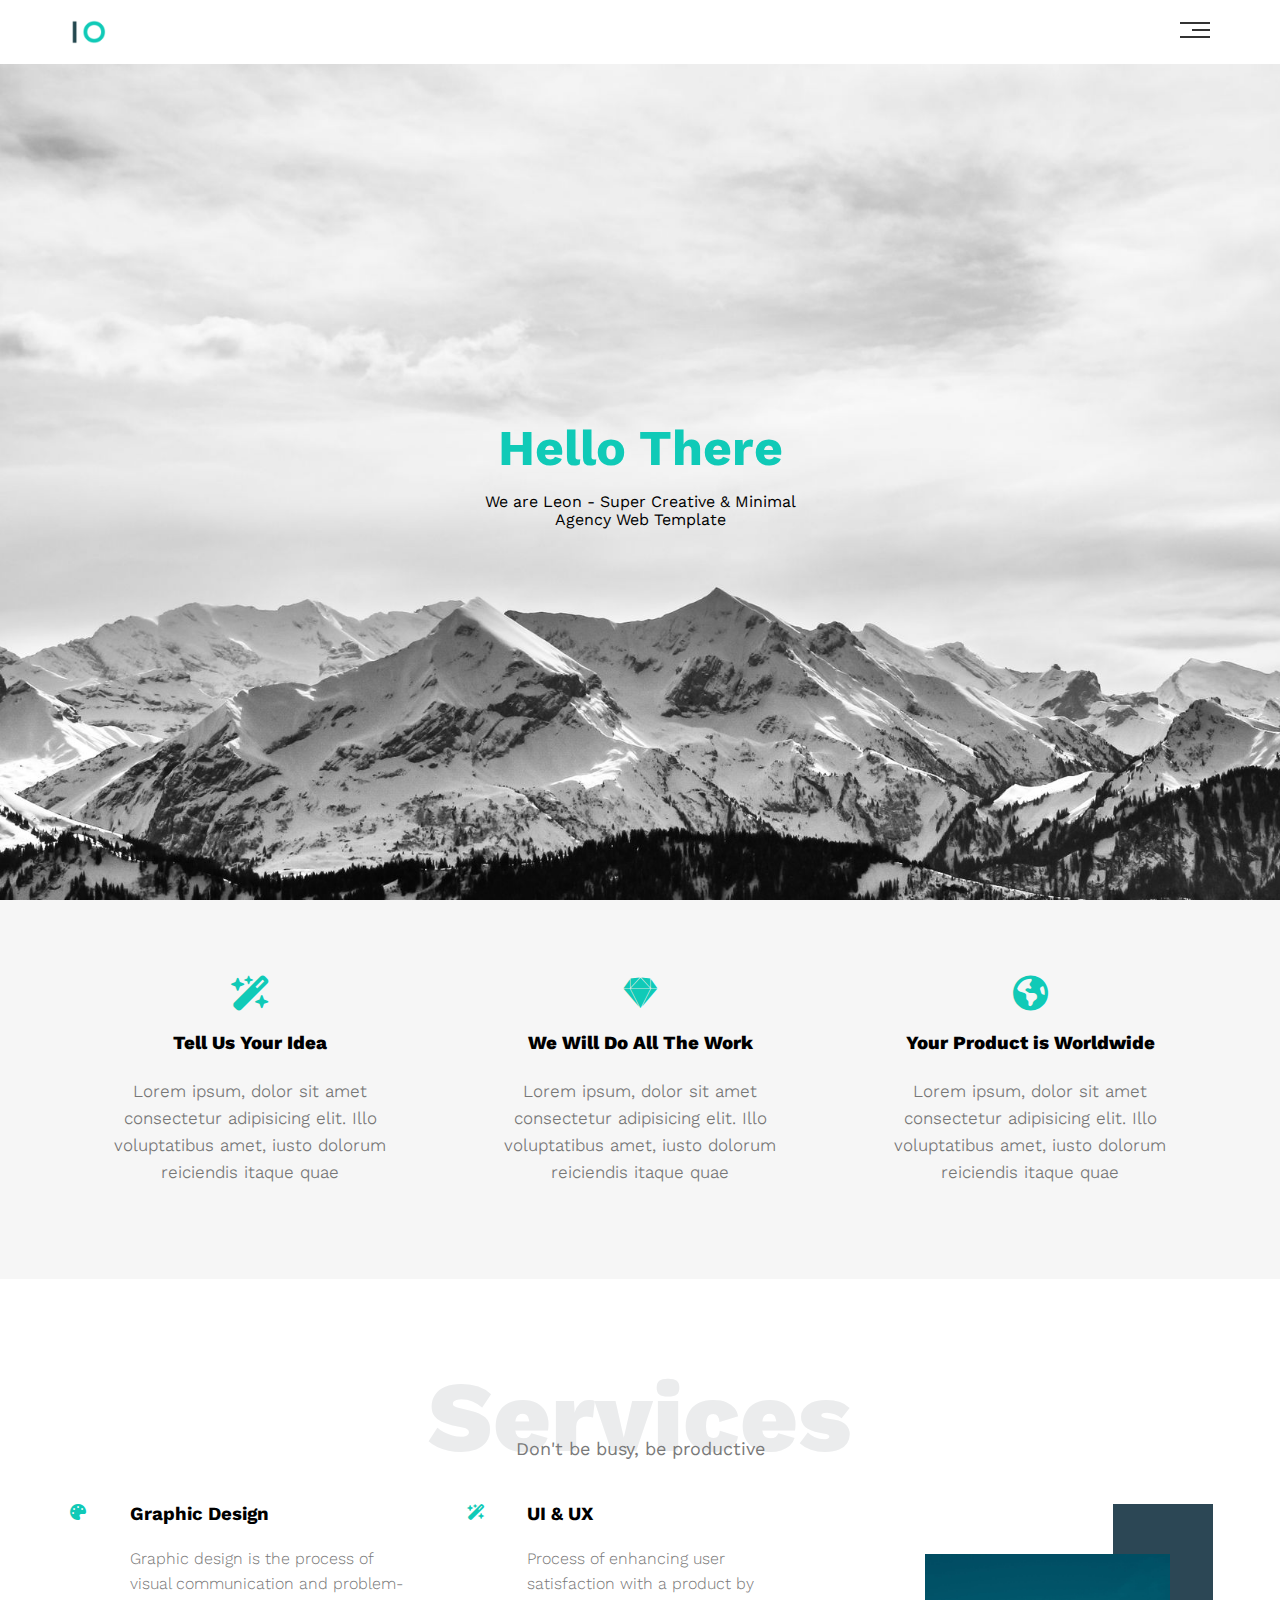
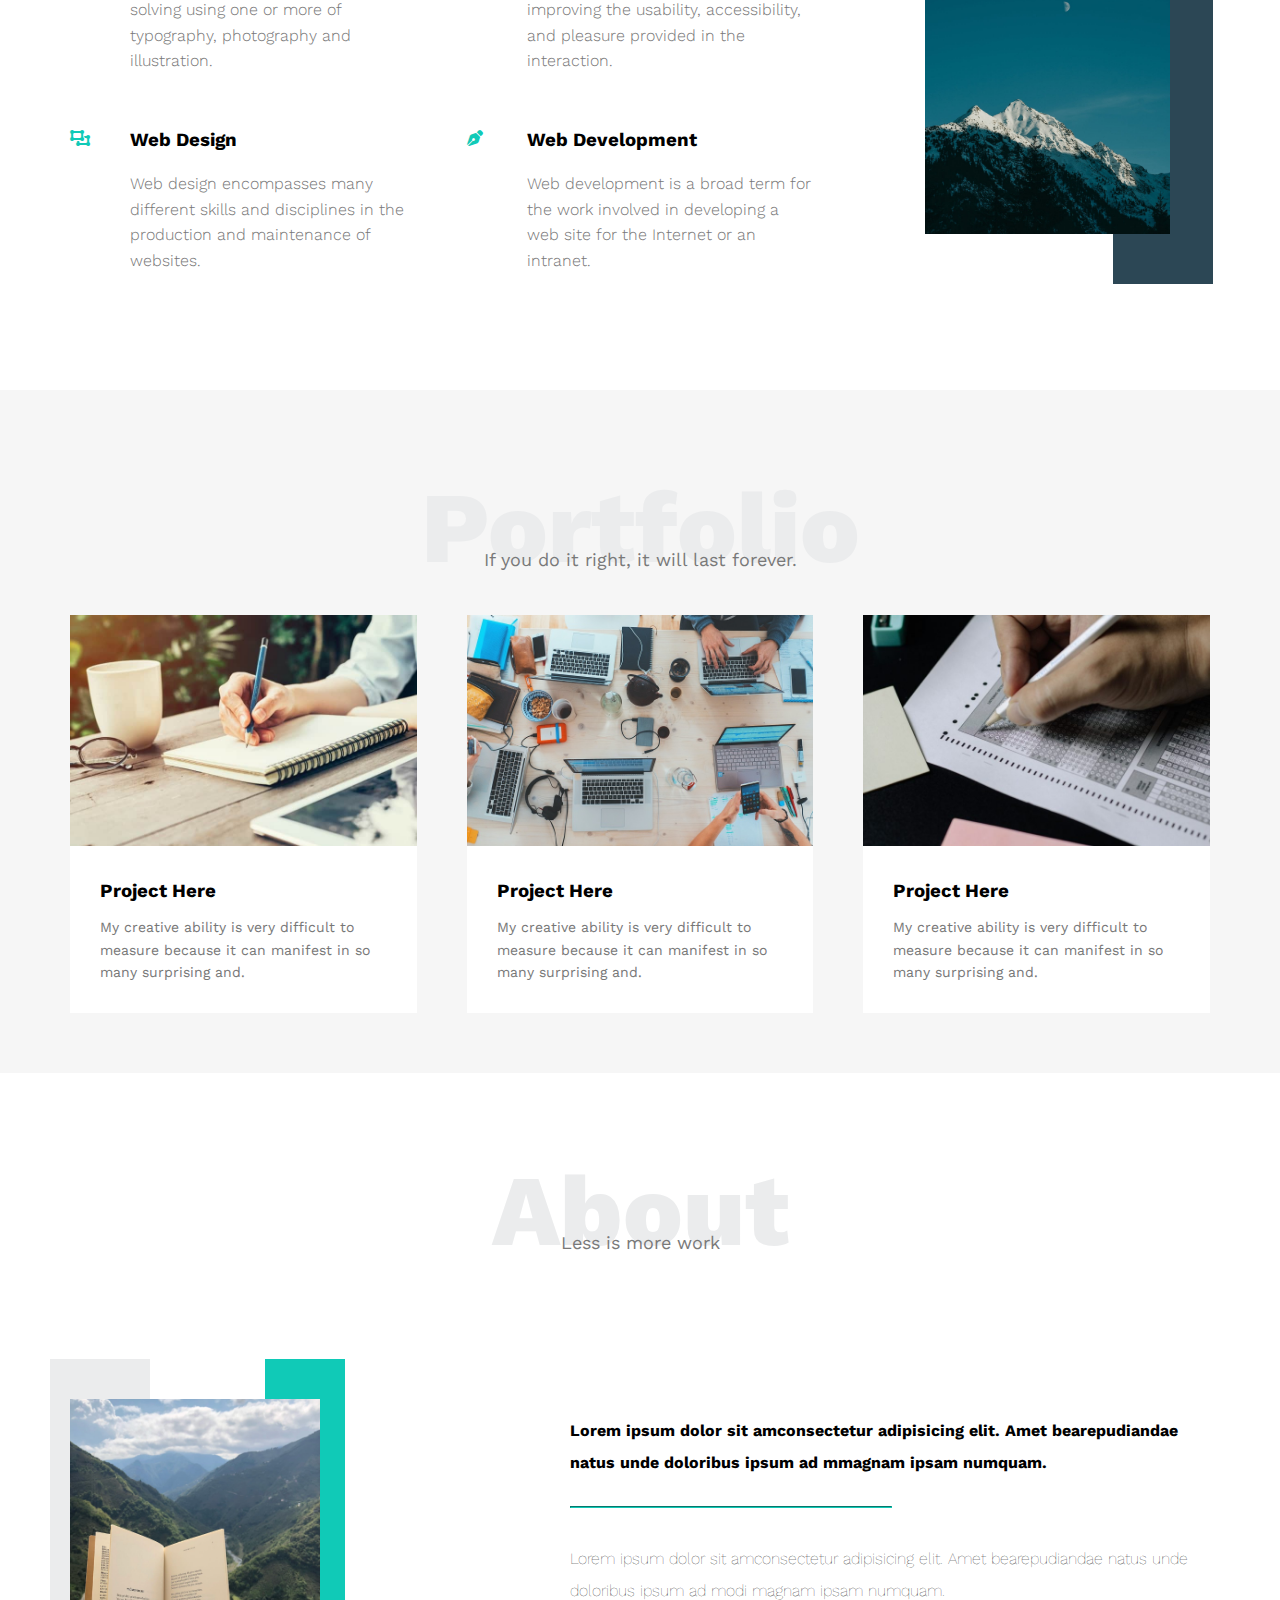
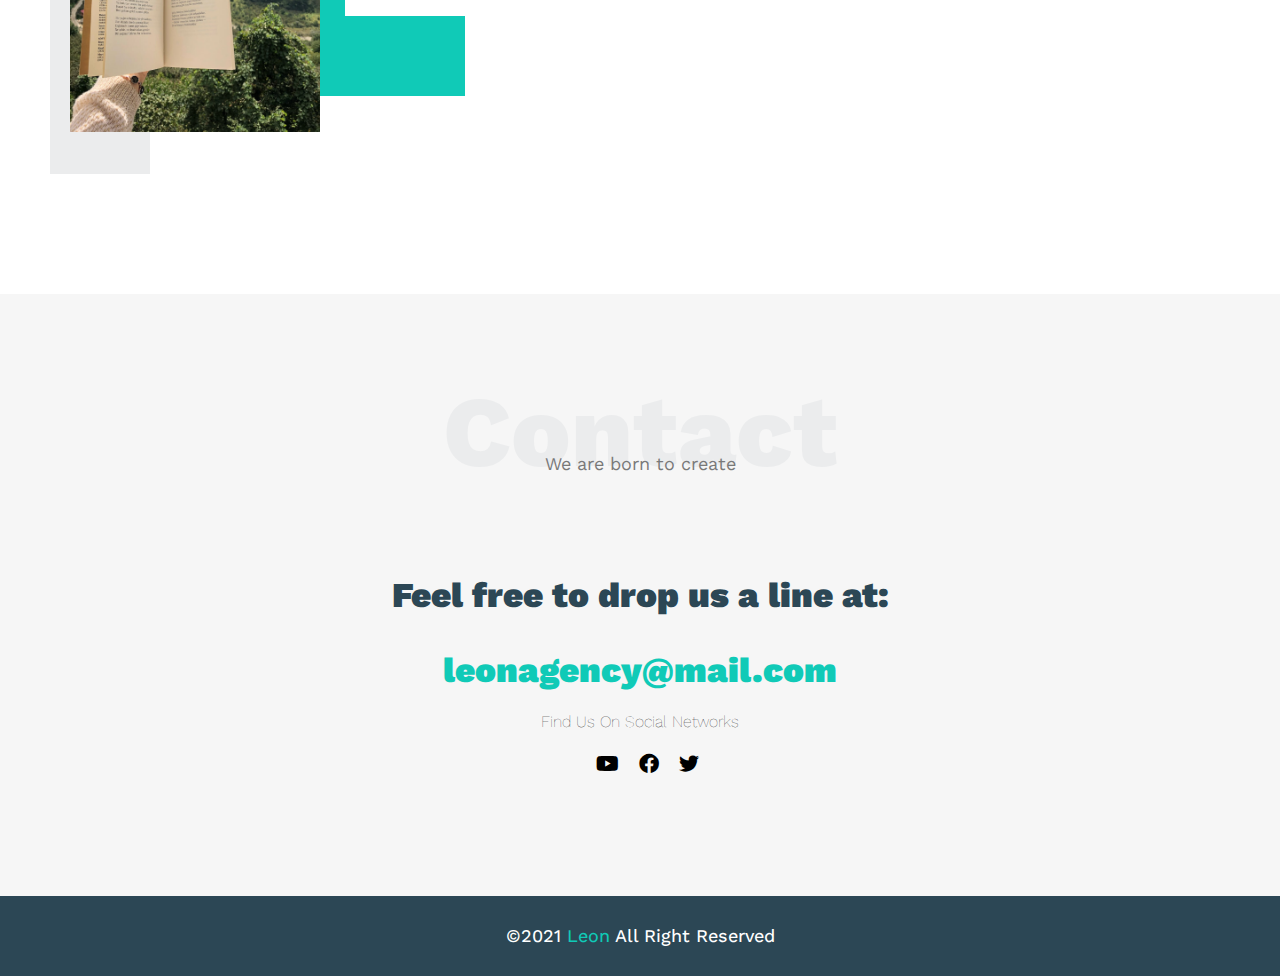
==== templeteOne/index.html @ efe910c0 "leon-template" ====
<!DOCTYPE html>
<html lang="en">

<head>
    <meta charset="UTF-8">
    <meta http-equiv="X-UA-Compatible" content="IE=edge">
    <meta name="viewport" content="width=device-width, initial-scale=1.0">
    <title>leon template one</title>
    <!-- main template css file -->
    <link rel="stylesheet" href="CSS/style.css">
    <!-- normalize file -->
    <link rel="stylesheet" href="CSS/normalize.css">
    <!--font awesome library -->
    <link rel="stylesheet" href="CSS/all.min.css">
    <!-- google fonts -->
    <link rel="preconnect" href="https://fonts.googleapis.com">
    <link rel="preconnect" href="https://fonts.gstatic.com" crossorigin>
    <link
        href="https://fonts.googleapis.com/css2?family=Cairo:wght@300;400&family=Jomhuria&family=Open+Sans:wght@300&family=Work+Sans:ital,wght@0,300;0,500;0,700;1,200&display=swap"
        rel="stylesheet">
</head>

<body>
    <!-- start header -->
    <div class="header">
        <div class="container">
            <img src="images/logo.png" alt="logo" class="logo">
            <div class="links">
                <span class="icon">
                    <span></span>
                    <span></span>
                    <span></span>
                </span>
                <ul>
                    <li><a href="#services" >Services</a></li>
                    <li><a href="#portfolio">Portfolio</a></li>
                    <li><a href="#about">About</a></li>
                    <li><a href="#content">Contact</a></li>
                </ul>
            </div>
        </div>
    </div>
    <!-- start landing section -->
    <div class="landing">
        <div class="text-start">
            <h1>
                Hello There
            </h1>
            <p>We are Leon - Super Creative & Minimal Agency Web Template</p>
        </div>
    </div>
    <!-- end landing section -->

    <!-- start feature -->
    <div class="features" id="features">
        <div class="container">
            <div class="feat">
                <i class="fa-solid fa-wand-magic-sparkles"></i>
                <h3>Tell Us Your Idea</h3>
                <p>Lorem ipsum, dolor sit amet consectetur adipisicing elit. Illo voluptatibus amet, iusto dolorum
                    reiciendis itaque quae </p>
            </div>
            <div class="feat">
                <i class="fa-brands fa-sketch"></i>
                <h3>We Will Do All The Work</h3>
                <p>Lorem ipsum, dolor sit amet consectetur adipisicing elit. Illo voluptatibus amet, iusto dolorum
                    reiciendis itaque
                    quae
                </p>
            </div>

            <div class="feat">
                <i class="fa-solid fa-earth-americas"></i>
                <h3>Your Product is Worldwide</h3>
                <p>Lorem ipsum, dolor sit amet consectetur adipisicing elit. Illo voluptatibus amet, iusto dolorum
                    reiciendis itaque
                    quae</p>
            </div>
        </div>
    </div>
    <!-- end feature -->


    <!-- start service-heading-->
    <div class="services" id="services">
        <div class="container">
            <h2 class="special-heading" >Services</h2>
            <p>Don't be busy, be productive</p>
            <!-- end service-heading-->
            <!-- start service-->
            <div class="services-content">
                <div class="col1">
                    <div class="srv">
                        <i class="fa-solid fa-palette"></i>
                        <div class="text">
                            <h3>
                                Graphic Design
                            </h3>
                            <p>Graphic design is the process of visual communication and problem-solving using one or
                                more
                                of
                                typography, photography
                                and illustration.
                            </p>
                        </div>
                    </div>
                    <div class="srv">
                        <i class="fa-solid fa-object-ungroup"></i>
                        <div class="text">
                            <h3>
                                Web Design
                            </h3>
                            <p>Web design encompasses many different skills and disciplines in the production and
                                maintenance of
                                websites.
                            </p>
                        </div>
                    </div>
                </div>
                <div class="col2">
                    <div class="srv">
                        <i class="fa-solid fa-wand-magic-sparkles"></i>
                        <div class="text">
                            <h3>
                                UI & UX
                            </h3>
                            <p>Process of enhancing user satisfaction with a product by improving the usability,
                                accessibility, and pleasure provided
                                in the interaction.
                            </p>
                        </div>
                    </div>
                    <div class="srv">
                        <i class="fa-solid fa-pen-nib"></i>
                        <div class="text">
                            <h3>
                                Web Development
                            </h3>
                            <p>Web development is a broad term for the work involved in developing a web site for the
                                Internet or an intranet.
                            </p>
                        </div>
                    </div>
                </div>
                <div class="before">
                    <img src="images/mountains.jpeg" alt="">
                </div>
            </div>
        </div>
    </div>
    <!-- end services-->

    <!-- start portfolio-->
    <div class="portfolio" id="portfolio">
        <div class="container">
            <h2 class="special-heading">Portfolio</h2>
            <p>If you do it right, it will last forever.</p>
            <div class="portfolio-content">
                <div class="card">
                    <img src="images/portofilio1.jpg" alt="">
                    <div class="info">
                        <h3>Project Here</h3>
                        <p>My creative ability is very difficult to measure because it can manifest in so many
                            surprising and.</p>
                    </div>
                </div>
                <div class="card">
                    <img src="images/portfolio2.jpg" alt="">
                    <div class="info">
                        <h3>Project Here</h3>
                        <p>My creative ability is very difficult to measure because it can manifest in so many
                            surprising and.</p>
                    </div>
                </div>
                <div class="card">
                    <img src="images/portfolio-3.jpg" alt="">
                    <div class="info">
                        <h3>Project Here</h3>
                        <p>My creative ability is very difficult to measure because it can manifest in so many
                            surprising and.</p>
                    </div>
                </div>
            </div>
        </div>
    </div>
    <!-- end portfolio-->

    <!-- start about -->
    <div class="about" id="about">
        <div class="container">
            <div class="special-heading">About</div>
            <p>Less is more work</p>
            <div class="about-content">
                <div class="image">
                    <img src="images/about.jpeg" alt="">
                </div>
                <div class="about-text">
                    <p>Lorem ipsum dolor sit amconsectetur adipisicing elit. Amet bearepudiandae
                        natus unde doloribus ipsum ad mmagnam ipsam numquam.</p>
                    <hr>
                    <p>Lorem ipsum dolor sit amconsectetur adipisicing elit. Amet bearepudiandae
                        natus unde doloribus ipsum ad modi
                        magnam ipsam numquam.</p>
                </div>
            </div>
        </div>
    </div>
    <!-- end about -->

    <!-- start contact -->
    <div class="contact" id="content">
        <div class="container">
            <div class="special-heading">Contact</div>
            <p>We are born to create</p>
            <div class="cont-info">
                <p class="contactP">Feel free to drop us a line at:</p>
                <a href="mailto:leonagency@mail.com?subject=contact">leonagency@mail.com</a>
                <div class="social">
                    <p>Find Us On Social Networks</p>
                    <i class="fa-brands fa-youtube"></i>
                    <i class="fa-brands fa-facebook"></i>
                    <i class="fa-brands fa-twitter"></i>
                </div>
            </div>
        </div>
    </div>
    <!-- end contact -->

    <!-- start footer  -->
    <div class="footer" >
        &copy;2021 <span> Leon </span>All Right Reserved
    </div>
    <!-- end footer  -->

</body>

</html>
---- templeteOne/CSS/style.css ----
/* global attributes */
* {
    box-sizing: border-box;
}

html {
    scroll-behavior: smooth;
}

body {
    font-family: "Work Sans",
        sans-serif;

}

.container {
    padding-left: 15px;
    padding-right: 15px;
    margin-left: auto;
    margin-right: auto;
}

@media(min-width:768px) {
    .container {
        width: 750px;
    }
}

@media(min-width:992px) {
    .container {
        width: 790px;
    }
}

@media(min-width:1200px) {
    .container {
        width: 1170px;
    }
}

/* start variable */
:root {
    --mainColor: rgb(16, 202, 183);
    --secondColor: rgb(44, 71, 85);
    --padding: 60px;
    --bgcolor: #f6f6f6;
    --pColor: #777;
    --lineHight: 1.6;
    --margin-content: 100px;
}

/* end variable */

/* end global attributes */

/* start component */
.special-heading {
    color: rgb(235, 236, 237);
    font-size: 100px;
    text-align: center;
    font-weight: 800;
    letter-spacing: -7;
    margin: 20px 0;
}

.special-heading+p {
    text-align: center;
    margin: -55px 0;
    font-weight: 400;
    color: #797979;
    ;
    font-size: 18px;
}

@media (max-width:767px) {
    .special-heading {
        font-size: 60px;
    }

    .special-heading+p {
        margin: -20 0;
    }
}

/* end component */

/* start header */
.header {
    padding: 20px;
}

.header .container {
    display: flex;
    justify-content: space-between;
    align-items: center;
}

.header img {
    width: 60px;
}

.header .container .links {
    position: relative;
}

.header .container .links ul {
    margin: 0px;
    padding: 0px;
    right: 0px;
    min-width: 200px;
    position: absolute;
    top: calc(100% + 15px);
    z-index: 1;
    background-color: var(--bgcolor);
    display: none;

}

.header .links:hover ul {
    display: block;
}

.header .links ul li a:hover {
    padding-left: 25px;
    color: var(--mainColor);
}

.header .container .links ul::before {
    content: "";
    position: absolute;
    right: 0px;
    top: -29px;
    border: 15px solid;
    border-color: transparent transparent var(--bgcolor) transparent;
}


.header .container .links li {
    list-style: none;
    padding: 15px;
    border-bottom: 2px solid #ddd;
    transition: .5s;
    -webkit-transition: .5s;
    -moz-transition: .5s;
    -ms-transition: .5s;
    -o-transition: .5s;
}


.header .container .links li a {
    text-decoration: none;
    color: #333;
    display: block;
    transition: .6s;
    -webkit-transition: .6s;
    -moz-transition: .6s;
    -ms-transition: .6s;
    -o-transition: .6s;
}

.header .container .links .icon {
    width: 30px;
    display: flex;
    justify-content: flex-end;
    align-items: center;
    flex-wrap: wrap;

}

.header .container .links .icon span {
    height: 2px;
    background-color: #333;
    margin-bottom: 5px;
}

.header .container .links .icon span:first-child {
    width: 100%;
}

.header .container .links .icon span:nth-child(2) {
    width: 60%;
}

.header .container .links .icon span:last-child {
    width: 100%;
}

.header .links:hover .icon span:nth-child(2) {
    width: 100%;
    background-color: var(--mainColor);
    transition: .3s;
    -webkit-transition: .3s;
    -moz-transition: .3s;
    -ms-transition: .3s;
    -o-transition: .3s;
}

/* end header */


/* start landing section  */
.landing {
    background-image: url(../images/landing.jpg);
    background-size: cover;
    height: calc(100vh - 64px);
    position: relative;
}

.landing .text-start {
    position: absolute;
    top: 50%;
    left: 50%;
    width: 320px;
    max-width: 100%;
    text-align: center;
    transform: translate(-50%, -50%);
    -webkit-transform: translate(-50%, -50%);
    -moz-transform: translate(-50%, -50%);
    -ms-transform: translate(-50%, -50%);
    -o-transform: translate(-50%, -50%);
}

.landing .text p {
    font-size: 19px;
    line-height: var(--lineHight);
}

.landing .text-start h1 {
    font-size: 2em;
    margin: 0px;
    font-weight: bold;
    font-size: 50px;
    color: var(--mainColor);
}

/* end landing section  */

/* start feature */
.features {
    padding-top: 60px;
    padding-bottom: 60px;
    background-color: var(--bgcolor);

}

.features .container {
    display: grid;
    grid-template-columns: repeat(auto-fill, minmax(300px, 1fr));
    gap: 30px;
}

.features .feat {
    text-align: center;
    padding: 15px;
}

.features .feat i {
    color: var(--mainColor);
    font-size: 35px;
}

.features .feat h3 {
    line-height: var(--lineHight);
    font-weight: 800;
}

.features .feat p {
    line-height: var(--lineHight);
    font-weight: 350;
    color: var(--pColor);
    font-size: 17px;
}

/* end feature */

/*  start services */
.services {
    padding-top: 60px;
    padding-bottom: 60px;
}

.services .services-content {
    display: grid;
    grid-template-columns: repeat(auto-fill, minmax(300px, 1fr));
    gap: 50px;
    margin-top: var(--margin-content);
}

.services .services-content .srv {
    display: flex;
    margin-bottom: 40px;
}

@media (max-width:767px) {
    .services .services-content .srv {
        flex-direction: column;
        text-align: center;
    }
}

.services .services-content .srv i {
    color: var(--mainColor);
    flex-basis: 60px;
}

.services .services-content .srv .text {
    flex: 1;
}

.services .services-content .srv .text p {
    color: var(--pColor);
    font-weight: 300;
    line-height: var(--lineHight);
}

.services .services-content .srv h3 {
    margin: 0 0 20px;
}

.services .col2 {
    position: relative;
}

.services .col2::after {
    content: "";
    width: 100px;
    height: 380px;
    background-color: var(--secondColor);
    display: flex;
    justify-content: center;
    position: absolute;
    top: 0px;
    right: -400px;

}

.services .before {
    position: relative;
}

.services .before img {
    width: 245px;
    height: 280px;
    display: flex;
    justify-content: center;
    position: absolute;
    top: 50px;
    right: 40px;
}

@media (max-width:1199px) {
    .services .before img {
        display: none;
    }

    .services .col2::after {
        display: none;
    }
}

/*  end services */


/* start portfolio */
.portfolio {
    padding-top: var(--padding);
    padding-bottom: var(--padding);
    background-color: var(--bgcolor);
}

.portfolio .portfolio-content {
    display: grid;
    grid-template-columns: repeat(auto-fill, minmax(300px, 1fr));
    gap: 50px;
    margin-top: var(--margin-content);
}

.portfolio .portfolio-content .card {
    background-color: white;

}

.portfolio .portfolio-content .card img {
    max-width: 100%;
}

.portfolio .portfolio-content .card .info {
    padding: 30px;
}

.portfolio .portfolio-content .card h3 {
    margin: 0px;
}

.portfolio .portfolio-content .card p {
    color: var(--pColor);
    line-height: var(--lineHight);
    margin-bottom: 0px;
    font-size: 14px;
}

/* end portfolio */

/* start about */
.about {
    padding-top: var(--padding);
    padding-bottom: calc(var(--padding) + 60px);
}

.about .about-content {
    display: flex;
    flex-wrap: wrap;
    justify-content: space-between;
    margin-top: calc(var(--margin-content) + 100px);
}

@media (max-width:991px) {
    .about .about-content {
        flex-direction: column;
    }

    .image::after {
        display: none;
    }

    .image {
        margin: 0 auto 60px;
    }
}

.image {
    position: relative;
    width: 250px;
    height: 375px;
}

.image img {
    width: 100%;
}

.about .about-content .image::before {
    content: "";
    width: 100px;
    height: calc(100% + 40px);
    background-color: #ebeced;
    position: absolute;
    top: -40px;
    left: -20px;
    z-index: -1;
}

.about .about-content .image::after {
    content: "";
    width: 120px;
    height: 257px;
    position: absolute;
    top: -40px;
    border-left: 80px solid var(--mainColor);
    border-bottom: 80px solid var(--mainColor);
    right: -145px;
    z-index: -1;
}

.about-text {
    flex-basis: calc(100% - 500px);
}

.about .about-text p:first-of-type {
    font-weight: bold;
    line-height: 2;
}

.about .about-text:last-child {
    font-weight: 100;
    line-height: 2;

}

.about .about-text hr {
    width: 50%;
    border-color: var(--mainColor);
    display: inline-block;
}

/* start about */

/* start contact */
.contact {
    padding-top: var(--padding);
    padding-bottom: var(--padding);
    background-color: var(--bgcolor);
}

.contact .cont-info {
    padding-top: var(--padding);
    padding-bottom: var(--padding);
    text-align: center;
}

.contact .cont-info .contactP {
    font-size: 35px;
    font-weight: 1000;
    padding-top: var(--padding);
    color: rgb(44, 71, 85);
    letter-spacing: -1;
}

.contact .cont-info a {
    text-decoration: none;
    color: var(--mainColor);
    font-size: 35px;
    font-weight: 1000;
}

.contact .cont-info .social p {
    font-weight: 100;
    line-height: 2;
}

.contact .cont-info .social i {
    margin-left: 15px;
    font-size: 20px;
}

.contact .cont-info .social i:hover {
    color: var(--mainColor);
    transition: .3s;
    -webkit-transition: .3s;
    -moz-transition: .3s;
    -ms-transition: .3s;
    -o-transition: .3s;
}

@media (max-width: 767px) {
    .contact .cont-info a {
        font-size: 20px;
    }

    .contact .cont-info .contactP {
        font-size: 20px;
    }
}

/* end contact */

/* start footer  */
.footer {
    background-color: rgb(44, 71, 85);
    height: 100px;
    background-color: rgb(44, 71, 85);
    height: 80px;
    color: white;
    text-align: center;
    padding: 30px 0;
    font-size: 18px;
    font-weight: 450;
}

.footer span {
    color: var(--mainColor);
}

/* end footer  */
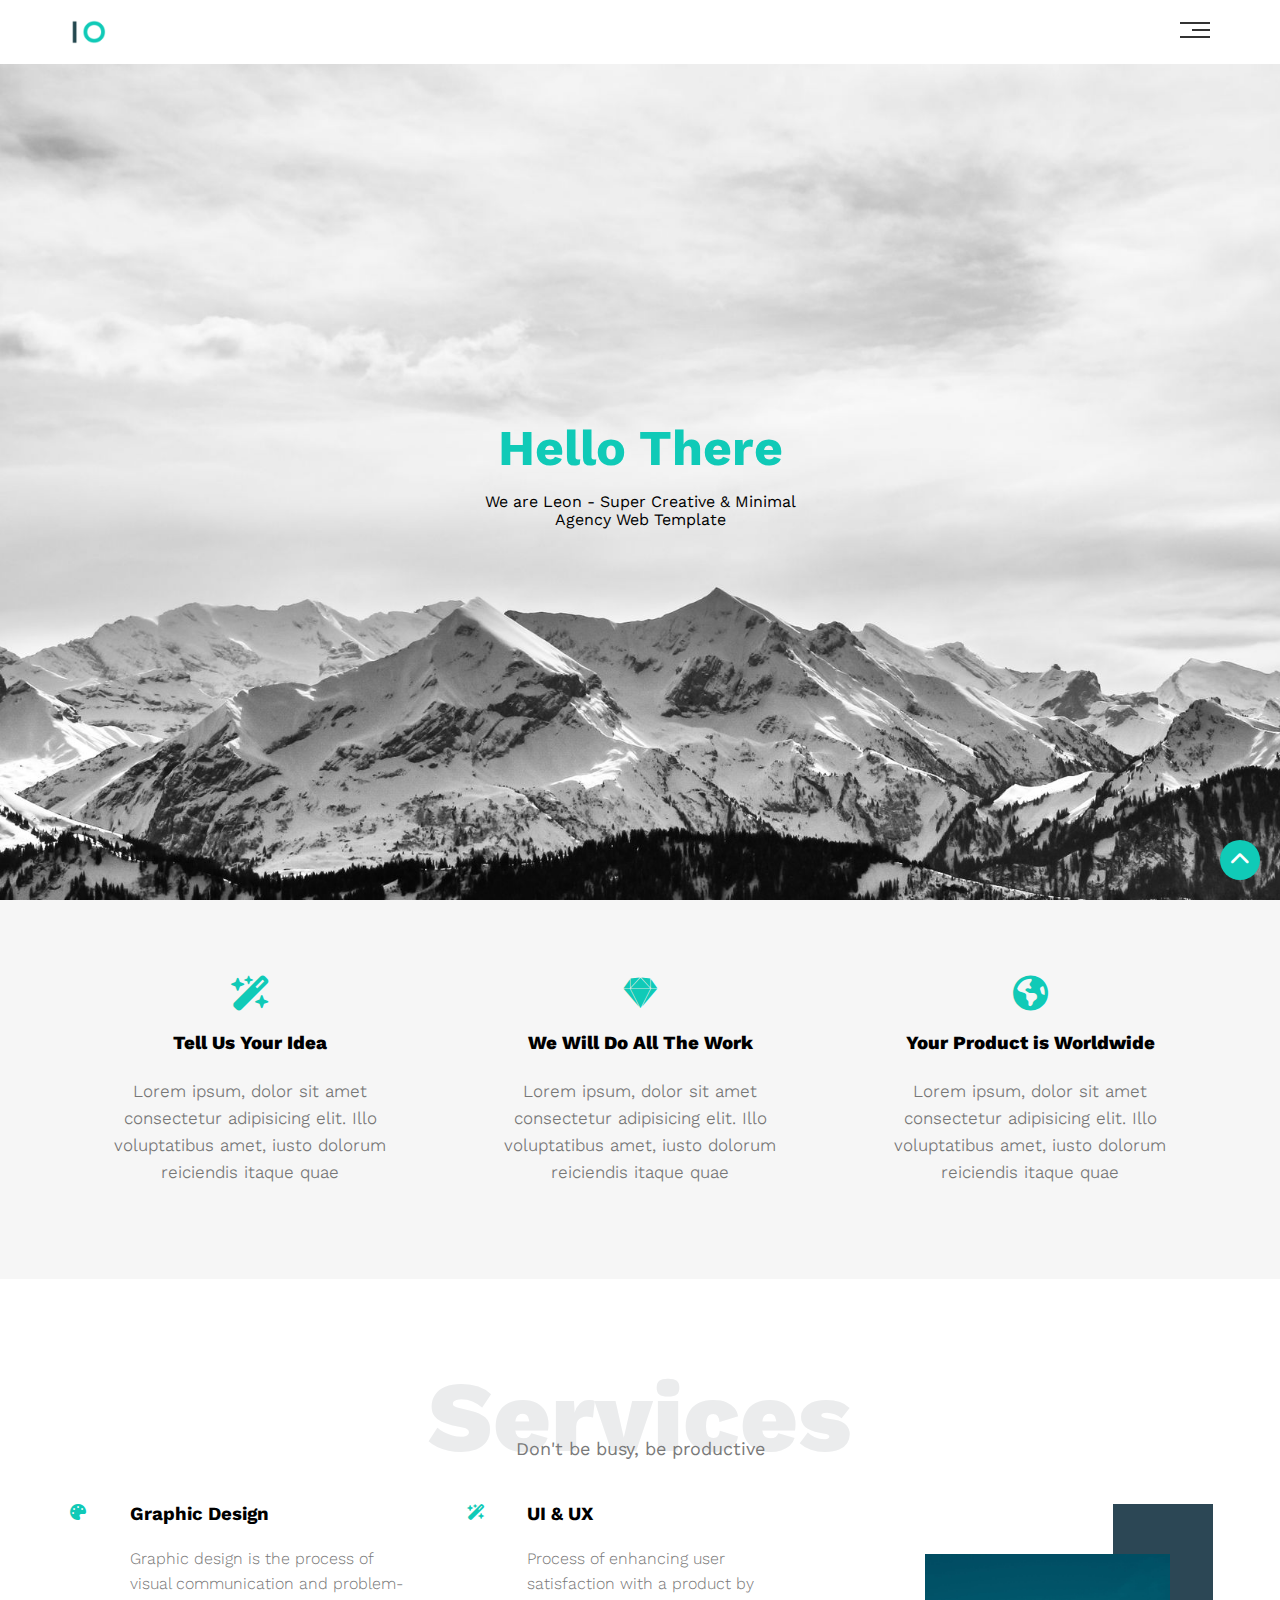
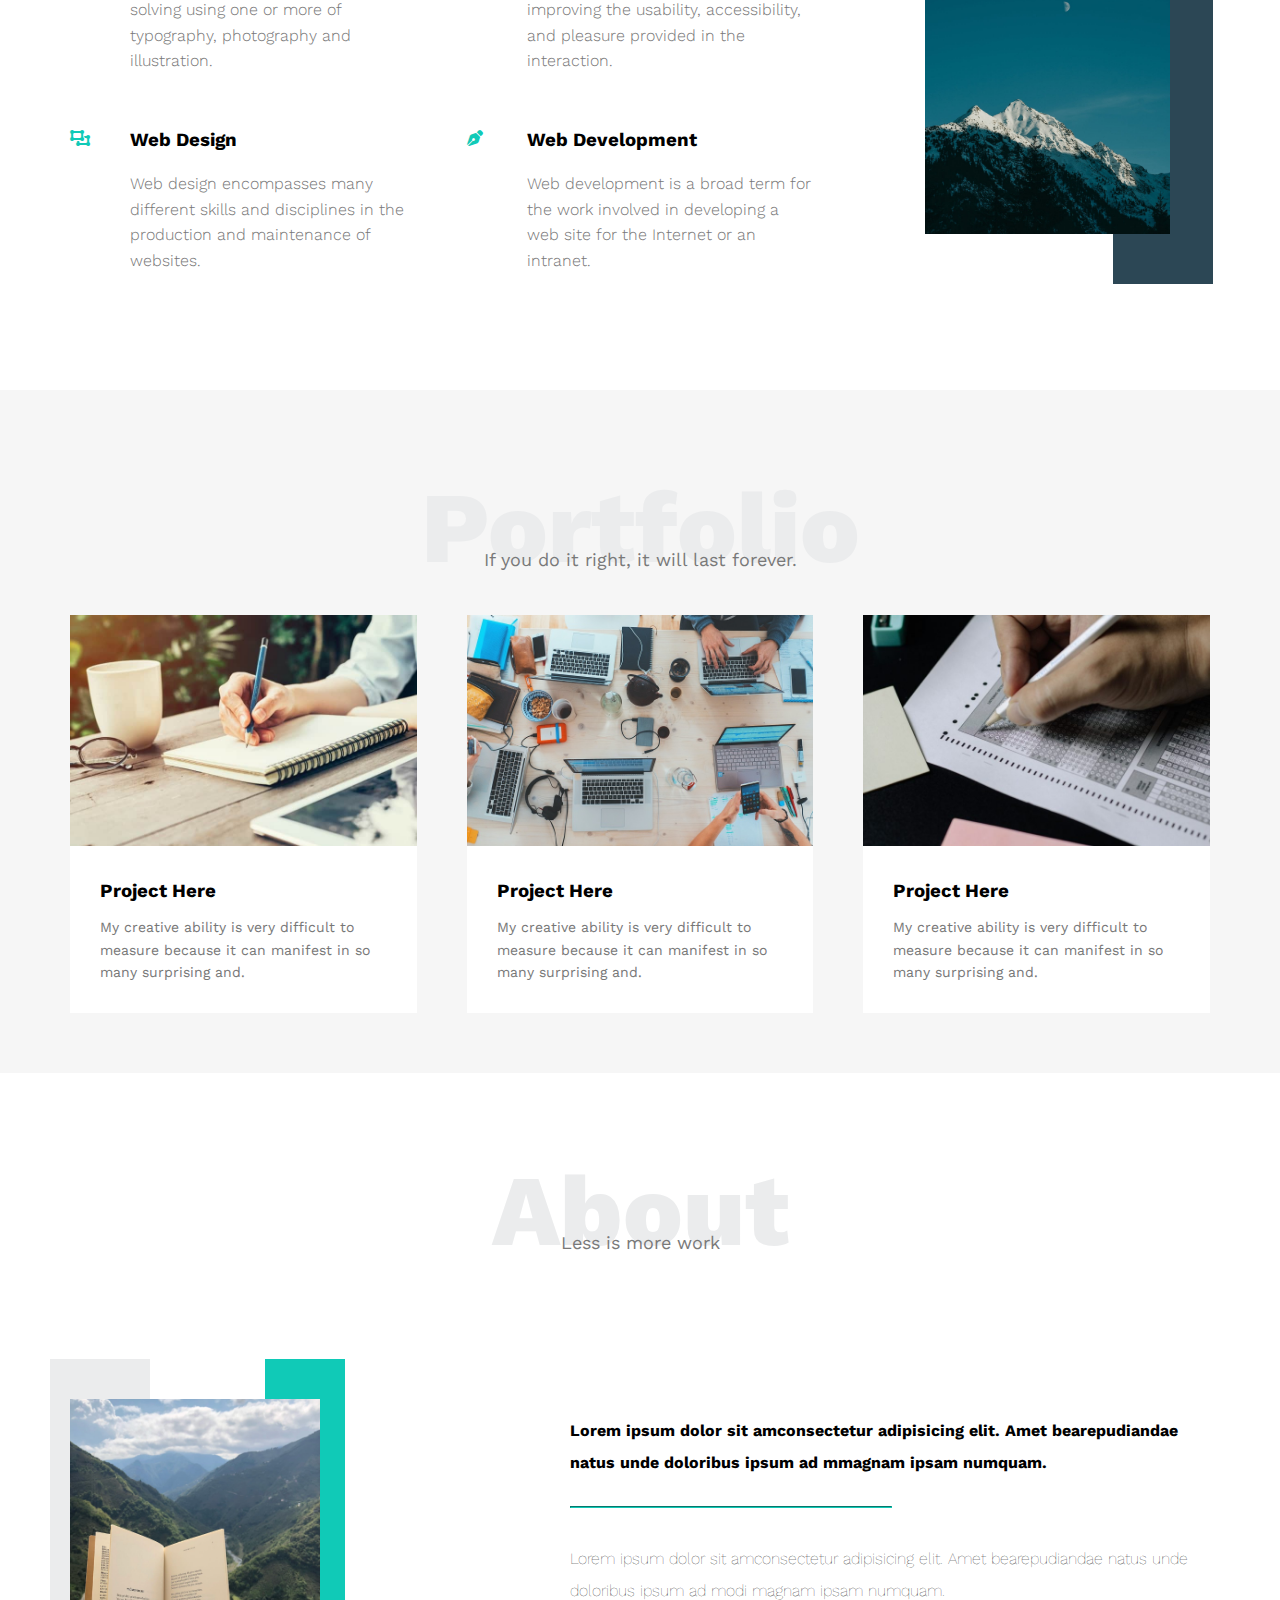
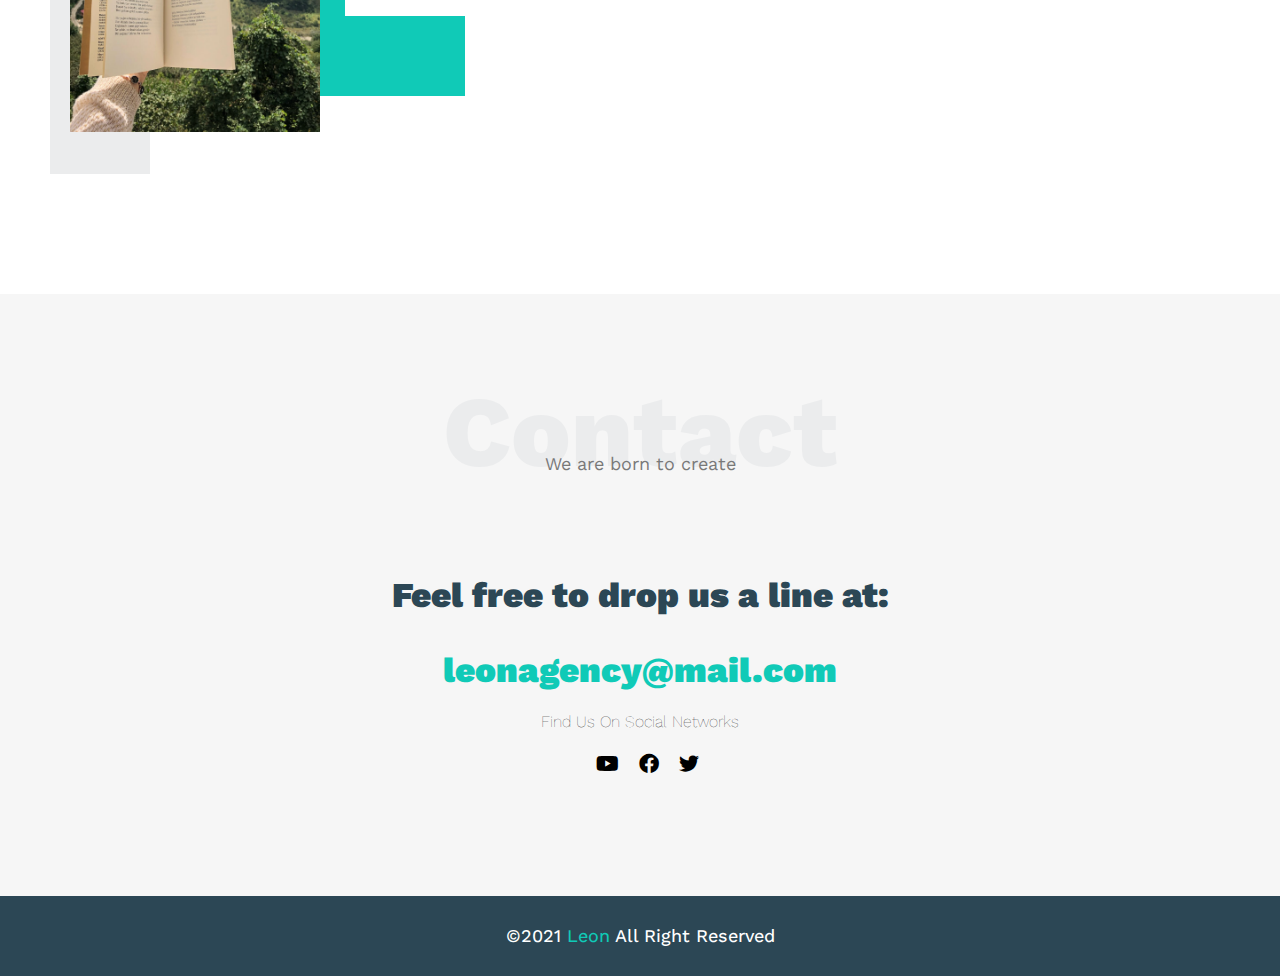
==== commit 2e160202: "add arrow up" ====
--- a/templeteOne/index.html
+++ b/templeteOne/index.html
@@ -231,6 +231,14 @@
         &copy;2021 <span> Leon </span>All Right Reserved
     </div>
     <!-- end footer  -->
+    <!-- start up arrow -->
+    <a href="#">
+        <div class="up">
+            <i class="fa-solid fa-chevron-up"></i>
+        </div>
+    </a>
+    <!-- end up arrow -->
+
 
 </body>
 
--- a/templeteOne/CSS/style.css
+++ b/templeteOne/CSS/style.css
@@ -560,4 +560,46 @@
     color: var(--mainColor);
 }
 
-/* end footer  */+/* end footer  */
+
+/* start up arrow */
+.up {
+    position: fixed;
+    bottom: 20px;
+    right: 20px;
+    background-color: var(--mainColor);
+    /*color: white;
+    */
+    width: 40px;
+    height: 40px;
+    border-radius: 50%;
+    -webkit-border-radius: 50%;
+    -moz-border-radius: 50%;
+    -ms-border-radius: 50%;
+    -o-border-radius: 50%;
+    display: flex;
+    align-items: center;
+    justify-content: center;
+}
+.up:hover{
+    background-color: white;
+    transition: .3s;
+    -webkit-transition: .3s;
+    -moz-transition: .3s;
+    -ms-transition: .3s;
+    -o-transition: .3s;
+}
+.up:hover i{
+    color: var(--mainColor);
+    transition: .3s;
+    -webkit-transition: .3s;
+    -moz-transition: .3s;
+    -ms-transition: .3s;
+    -o-transition: .3s;
+}
+.up i {
+    color: white;
+    font-size: 20px;
+}
+
+/* end up arrow */